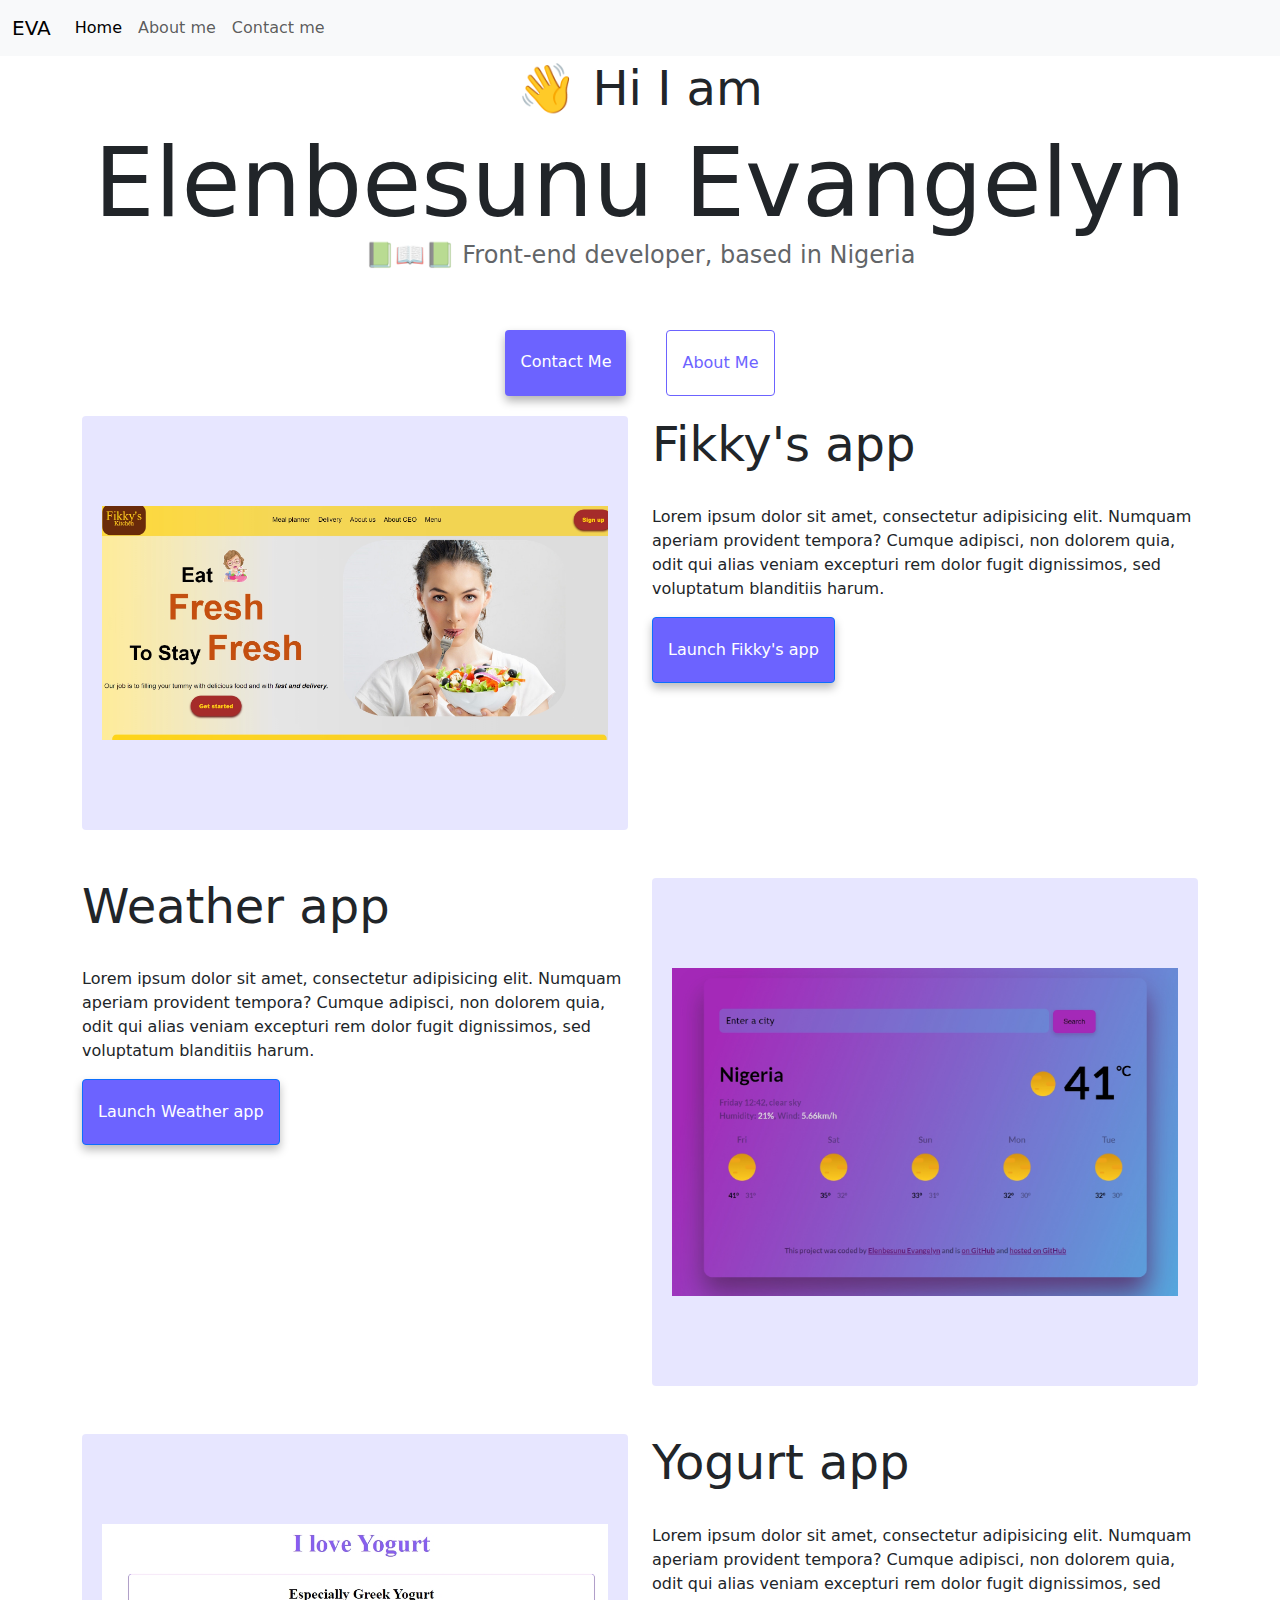
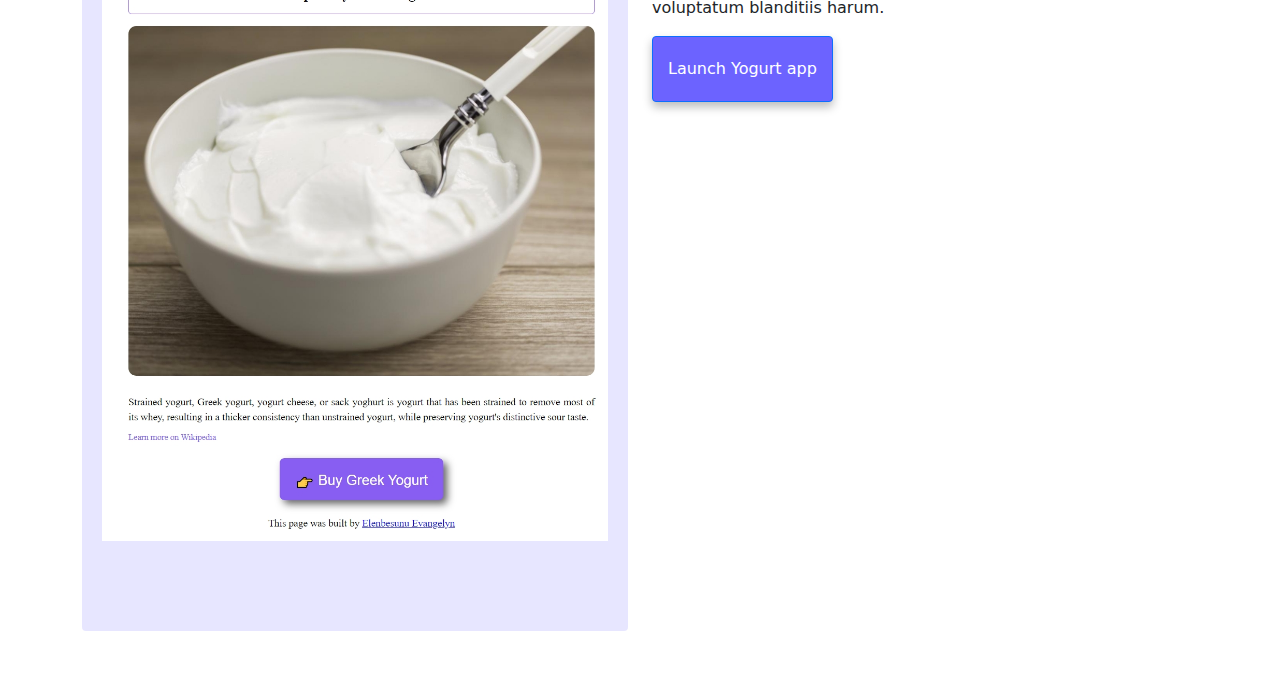
==== index.html @ 9b5da8d1 "frontend project" ====
<!DOCTYPE html>
<html lang="en">
  <head>
    <meta charset="UTF-8" />
    <meta http-equiv="X-UA-Compatible" content="IE=edge" />
    <meta name="viewport" content="width=device-width, initial-scale=1.0" />
    <title>Evangelyn</title>
    <link href="https://cdn.jsdelivr.net/npm/bootstrap@5.3.3/dist/css/bootstrap.min.css" rel="stylesheet" integrity="sha384-QWTKZyjpPEjISv5WaRU9OFeRpok6YctnYmDr5pNlyT2bRjXh0JMhjY6hW+ALEwIH" crossorigin="anonymous">
    <script src="https://cdn.jsdelivr.net/npm/bootstrap@5.3.3/dist/js/bootstrap.bundle.min.js" integrity="sha384-YvpcrYf0tY3lHB60NNkmXc5s9fDVZLESaAA55NDzOxhy9GkcIdslK1eN7N6jIeHz" crossorigin="anonymous"></script>
    <link rel="stylesheet" href="src/styles.css" />
  </head>
  <body>
    <nav class="navbar navbar-expand-lg bg-body-tertiary">
        <div class="container-fluid">
          <a class="navbar-brand" href="#">EVA</a>
          <button class="navbar-toggler" type="button" data-bs-toggle="collapse" data-bs-target="#navbarNav" aria-controls="navbarNav" aria-expanded="false" aria-label="Toggle navigation">
            <span class="navbar-toggler-icon"></span>
          </button>
          <div class="collapse navbar-collapse" id="navbarNav">
            <ul class="navbar-nav">
              <li class="nav-item">
                <a class="nav-link active" aria-current="page" href="index.html">Home</a>
              </li>
              <li class="nav-item">
                <a class="nav-link" href="about.html">About me</a>
              </li>
              <li class="nav-item">
                <a class="nav-link" href="about.html#contact">Contact me</a>
              </li>
            </ul>
          </div>
        </div>
      </nav>
    <h2 class="text-center">👋 Hi I am</h2>
    <h1>Elenbesunu Evangelyn</h1>
    <h3>📗📖📗 Front-end developer, based in Nigeria</h3>
    <div class="navigation-links">
      <a href="about.html#contact" class="contact-link">Contact me</a>
      <a href="about.html" class="about-link">About me</a>
    </div>
    <div class="container">
        <div class="row">
            <div class="col-sm-6">
                <img src="images/fik img.jpeg" alt="fikky app" class="img-fluid img">
            </div>
            <div class="col-sm-6">
                <h2>Fikky's app</h2>
                <br>
                <p>Lorem ipsum dolor sit amet, consectetur adipisicing elit. Numquam
                    aperiam provident tempora? Cumque adipisci, non dolorem quia, odit qui
                    alias veniam excepturi rem dolor fugit dignissimos, sed voluptatum
                    blanditiis harum.</p>
                    <button type="button" class="btn btn-primary">Launch Fikky's app</button>
            </div>
        </div>
        <div class="row mt-5">
            <div class="col-sm-6">
                <h2>Weather app</h2>
                <br>
                <p>Lorem ipsum dolor sit amet, consectetur adipisicing elit. Numquam
                    aperiam provident tempora? Cumque adipisci, non dolorem quia, odit qui
                    alias veniam excepturi rem dolor fugit dignissimos, sed voluptatum
                    blanditiis harum.</p>
                    <button type="button" class="btn btn-primary">Launch Weather app</button>
            </div>
            <div class="col-sm-6">
                <img src="images/weather image.jpeg" alt="weather img" class="img-fluid">
            </div>
        </div>
        <div class="row mt-5">
            <div class="col-sm-6">
                <img src="images/yourgut img.jpeg" alt="yogurt" class="img-fluid">
            </div>
            <div class="col">
                <h2>Yogurt app</h2>
                <br>
                <p>Lorem ipsum dolor sit amet, consectetur adipisicing elit. Numquam
                    aperiam provident tempora? Cumque adipisci, non dolorem quia, odit qui
                    alias veniam excepturi rem dolor fugit dignissimos, sed voluptatum
                    blanditiis harum.</p>
                    <button type="button" class="btn btn-primary">Launch Yogurt app</button>
            </div>
        </div>
    </div>
  </body>
</html>
---- src/styles.css ----
:root {
    --primary-color: #6c63ff;
    --secondary-color: #f5f2fe;
    --box-shadow: 0 5px 10px rgba(0, 0, 0, 0.3);
  }
.navbar {
    position: fixed;
    top: 0;
    left: 0;
    right: 0;
    width: 100%;
    z-index: 1;
}
body {
    margin: 60px;
  }
  
  h1,
  h3 {
    text-align: center;
    margin: 0;
  }
  
  h1 {
    font-size: 96px;
  }
  
  h2 {
    font-size: 48px;
  }
  .col h2{
    text-align: left;
  }
.btn-primary {
    background-color: var(--primary-color);
    padding: 20px 15px;
    border-radius: 4px;
    box-shadow: rgba(0, 0, 0, 0.267) 0px 5px 10px;
}
  h3 {
    font-size: 24px;
    opacity: 0.7;
  }
img {
    max-width: 100px;
    height: auto;
    border-radius: 4px;
    padding: 90px 20px;
    background-color: #6b63ff29;
}
.navigation-links {
    display: flex;
    margin-top: 40px;
    justify-content: center;
  }
.navigation-links a {
    margin: 20px;
    border-radius: 4px;
    padding: 20px 15px;
    text-decoration: none;
    text-transform: capitalize;
  }
  
  .contact-link {
    background: var(--primary-color);
    box-shadow: var(--box-shadow);
    color: white;
  }
  
  .about-link {
    color: var(--primary-color);
    border: 1px solid var(--primary-color);
  }
  
  .homepage-link {
    color: var(--primary-color);
    text-align: center;
    display: block;
  }
  
  .about-paragraphs {
    display: flex;
    margin: 30px 0;
  }
  
  .about-paragraphs p {
    margin: 10px;
    background: var(--secondary-color);
    padding: 20px;
    border-radius: 4px;
    font-size: 18px;
    line-height: 1.5;
    text-align: center;
  }
.email-link {
    display: flex;
    justify-content: center;
    color: var(--primary-color);
    font-size: 28px;
    text-decoration: none;
  }
  .email-link:hover {
    text-decoration: underline;
  }
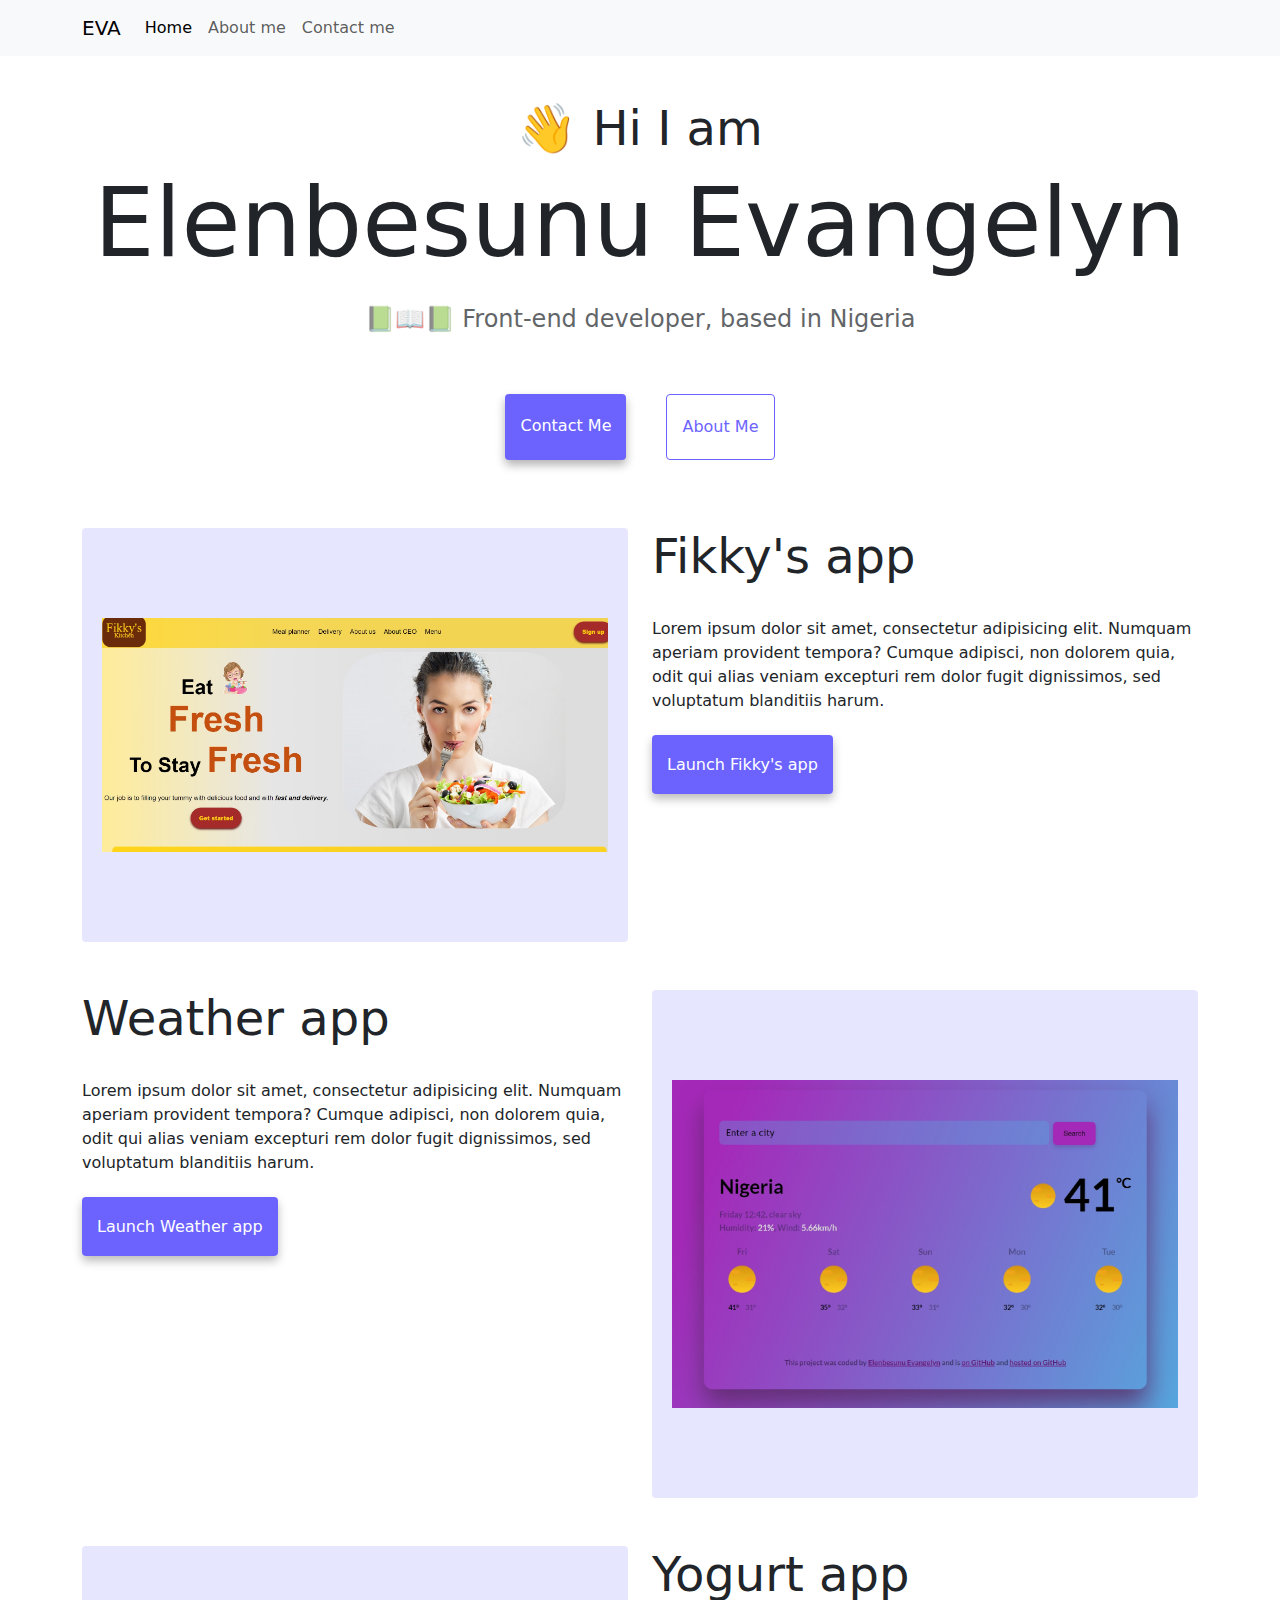
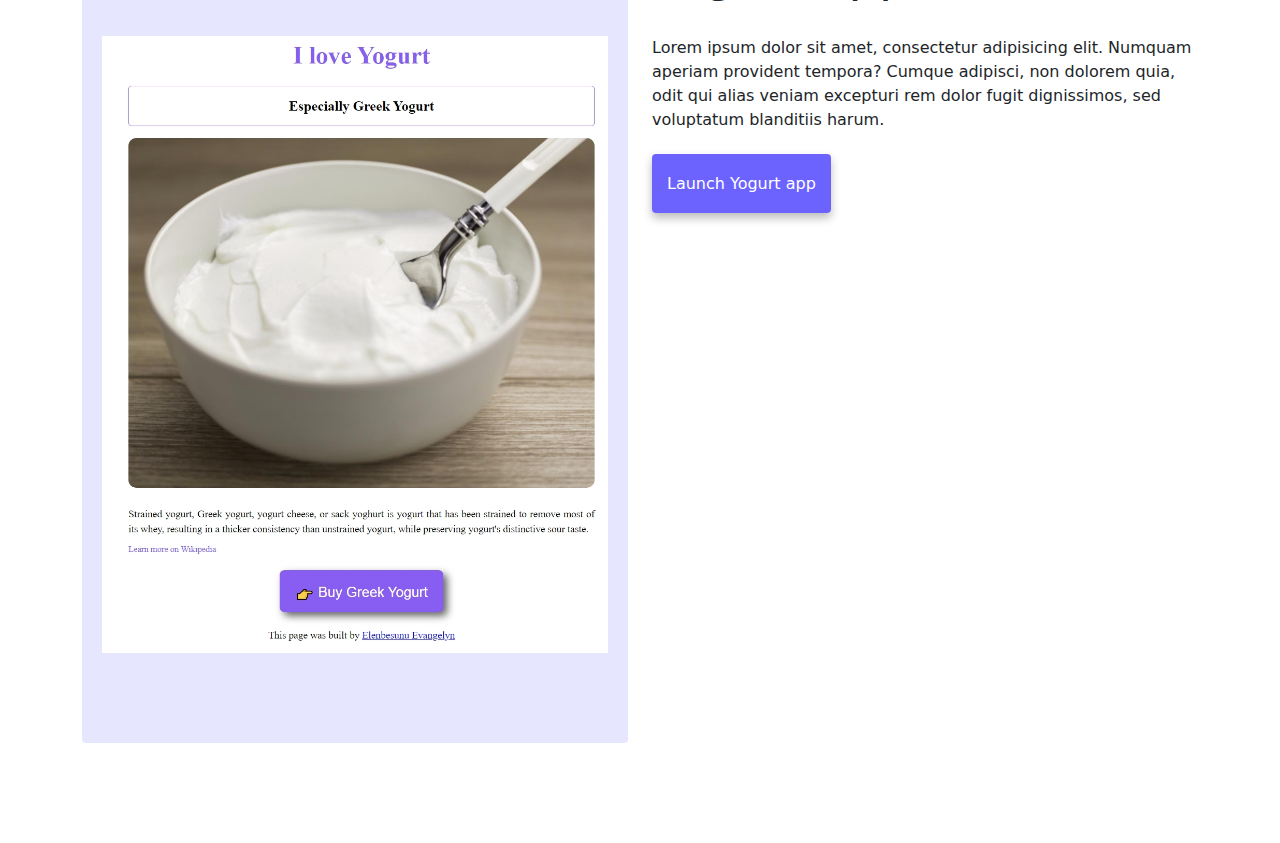
==== commit d2d5c1e6: "now responsive" ====
--- a/index.html
+++ b/index.html
@@ -3,15 +3,15 @@
   <head>
     <meta charset="UTF-8" />
     <meta http-equiv="X-UA-Compatible" content="IE=edge" />
-    <meta name="viewport" content="width=device-width, initial-scale=1.0" />
+    <meta name="viewport" content="width=device-width, initial-scale=1.0 maximum-scale=1.0, user-scalable=no"/>
     <title>Evangelyn</title>
     <link href="https://cdn.jsdelivr.net/npm/bootstrap@5.3.3/dist/css/bootstrap.min.css" rel="stylesheet" integrity="sha384-QWTKZyjpPEjISv5WaRU9OFeRpok6YctnYmDr5pNlyT2bRjXh0JMhjY6hW+ALEwIH" crossorigin="anonymous">
     <script src="https://cdn.jsdelivr.net/npm/bootstrap@5.3.3/dist/js/bootstrap.bundle.min.js" integrity="sha384-YvpcrYf0tY3lHB60NNkmXc5s9fDVZLESaAA55NDzOxhy9GkcIdslK1eN7N6jIeHz" crossorigin="anonymous"></script>
     <link rel="stylesheet" href="src/styles.css" />
   </head>
   <body>
-    <nav class="navbar navbar-expand-lg bg-body-tertiary">
-        <div class="container-fluid">
+    <nav class="navbar navbar-expand-lg bg-light navbar-light fixed-top">
+        <div class="container">
           <a class="navbar-brand" href="#">EVA</a>
           <button class="navbar-toggler" type="button" data-bs-toggle="collapse" data-bs-target="#navbarNav" aria-controls="navbarNav" aria-expanded="false" aria-label="Toggle navigation">
             <span class="navbar-toggler-icon"></span>
@@ -30,27 +30,31 @@
             </ul>
           </div>
         </div>
-      </nav>
+    </nav>
     <h2 class="text-center">👋 Hi I am</h2>
-    <h1>Elenbesunu Evangelyn</h1>
-    <h3>📗📖📗 Front-end developer, based in Nigeria</h3>
-    <div class="navigation-links">
+    <h1 class="text-center">Elenbesunu Evangelyn</h1>
+    <br>
+    <h3 class="text-center">📗📖📗 Front-end developer, based in Nigeria</h3>
+    <div class="navigation-links mb-5">
       <a href="about.html#contact" class="contact-link">Contact me</a>
       <a href="about.html" class="about-link">About me</a>
     </div>
     <div class="container">
         <div class="row">
             <div class="col-sm-6">
-                <img src="images/fik img.jpeg" alt="fikky app" class="img-fluid img">
+                <img src="images/fik img.jpeg" alt="fikky app" class="img-fluid img d-none d-sm-block">
             </div>
             <div class="col-sm-6">
                 <h2>Fikky's app</h2>
                 <br>
-                <p>Lorem ipsum dolor sit amet, consectetur adipisicing elit. Numquam
-                    aperiam provident tempora? Cumque adipisci, non dolorem quia, odit qui
-                    alias veniam excepturi rem dolor fugit dignissimos, sed voluptatum
-                    blanditiis harum.</p>
-                    <button type="button" class="btn btn-primary">Launch Fikky's app</button>
+                <p>
+                  Lorem ipsum dolor sit amet, consectetur adipisicing elit. Numquam
+                  aperiam provident tempora? Cumque adipisci, non dolorem quia, odit qui
+                  alias veniam excepturi rem dolor fugit dignissimos, sed voluptatum
+                  blanditiis harum.
+                </p>
+                <br>
+                <a href="#" class="link">Launch Fikky's app</a>
             </div>
         </div>
         <div class="row mt-5">
@@ -61,15 +65,16 @@
                     aperiam provident tempora? Cumque adipisci, non dolorem quia, odit qui
                     alias veniam excepturi rem dolor fugit dignissimos, sed voluptatum
                     blanditiis harum.</p>
-                    <button type="button" class="btn btn-primary">Launch Weather app</button>
+                    <br>
+                  <a href="#" class="link">Launch Weather app</a>
             </div>
             <div class="col-sm-6">
-                <img src="images/weather image.jpeg" alt="weather img" class="img-fluid">
+                <img src="images/weather image.jpeg" alt="weather img" class="img-fluid d-none d-sm-block">
             </div>
         </div>
         <div class="row mt-5">
             <div class="col-sm-6">
-                <img src="images/yourgut img.jpeg" alt="yogurt" class="img-fluid">
+                <img src="images/yourgut img.jpeg" alt="yogurt" class="img-fluid d-none d-sm-block">
             </div>
             <div class="col">
                 <h2>Yogurt app</h2>
@@ -78,7 +83,8 @@
                     aperiam provident tempora? Cumque adipisci, non dolorem quia, odit qui
                     alias veniam excepturi rem dolor fugit dignissimos, sed voluptatum
                     blanditiis harum.</p>
-                    <button type="button" class="btn btn-primary">Launch Yogurt app</button>
+                    <br>
+                  <a href="#" class="link">Launch Yogurt app</a>
             </div>
         </div>
     </div>
--- a/src/styles.css
+++ b/src/styles.css
@@ -3,44 +3,35 @@
     --secondary-color: #f5f2fe;
     --box-shadow: 0 5px 10px rgba(0, 0, 0, 0.3);
   }
-.navbar {
-    position: fixed;
-    top: 0;
-    left: 0;
-    right: 0;
-    width: 100%;
-    z-index: 1;
-}
+
 body {
-    margin: 60px;
+    margin: 100px 0;
+    box-sizing: border-box;
+    font-weight: 400;
+    line-height: 1.5;
   }
-  
-  h1,
-  h3 {
-    text-align: center;
+h1, h3 {
     margin: 0;
   }
-  
-  h1 {
+h1 {
     font-size: 96px;
   }
-  
-  h2 {
+h2 {
     font-size: 48px;
-  }
-  .col h2{
-    text-align: left;
-  }
-.btn-primary {
+}
+.link {
     background-color: var(--primary-color);
+    color: white;
+    margin: 20px 0;
     padding: 20px 15px;
     border-radius: 4px;
     box-shadow: rgba(0, 0, 0, 0.267) 0px 5px 10px;
+    text-decoration: none;
 }
-  h3 {
+h3 {
     font-size: 24px;
     opacity: 0.7;
-  }
+}
 img {
     max-width: 100px;
     height: auto;
@@ -60,34 +51,26 @@
     text-decoration: none;
     text-transform: capitalize;
   }
-  
-  .contact-link {
+.contact-link {
     background: var(--primary-color);
     box-shadow: var(--box-shadow);
     color: white;
   }
-  
-  .about-link {
+.about-link {
     color: var(--primary-color);
     border: 1px solid var(--primary-color);
   }
-  
-  .homepage-link {
+.homepage-link {
     color: var(--primary-color);
     text-align: center;
-    display: block;
   }
-  
-  .about-paragraphs {
+.about-paragraphs {
     display: flex;
     margin: 30px 0;
   }
-  
-  .about-paragraphs p {
-    margin: 10px;
-    background: var(--secondary-color);
+.about-paragraphs p {
+    margin: 30px 0px;
     padding: 20px;
-    border-radius: 4px;
     font-size: 18px;
     line-height: 1.5;
     text-align: center;
@@ -101,4 +84,22 @@
   }
   .email-link:hover {
     text-decoration: underline;
-  }+  }
+@media screen and (max-width: 576px) {
+  h1 {
+    font-size: 48px;
+    line-height: 1;
+  }
+  h2 {
+    font-size: 32px;
+    text-align: center;
+  }
+  p {
+    text-align: center;
+  }
+  .link {
+    text-align: center;
+    display: block;
+    margin: 0 20px;
+  }
+}